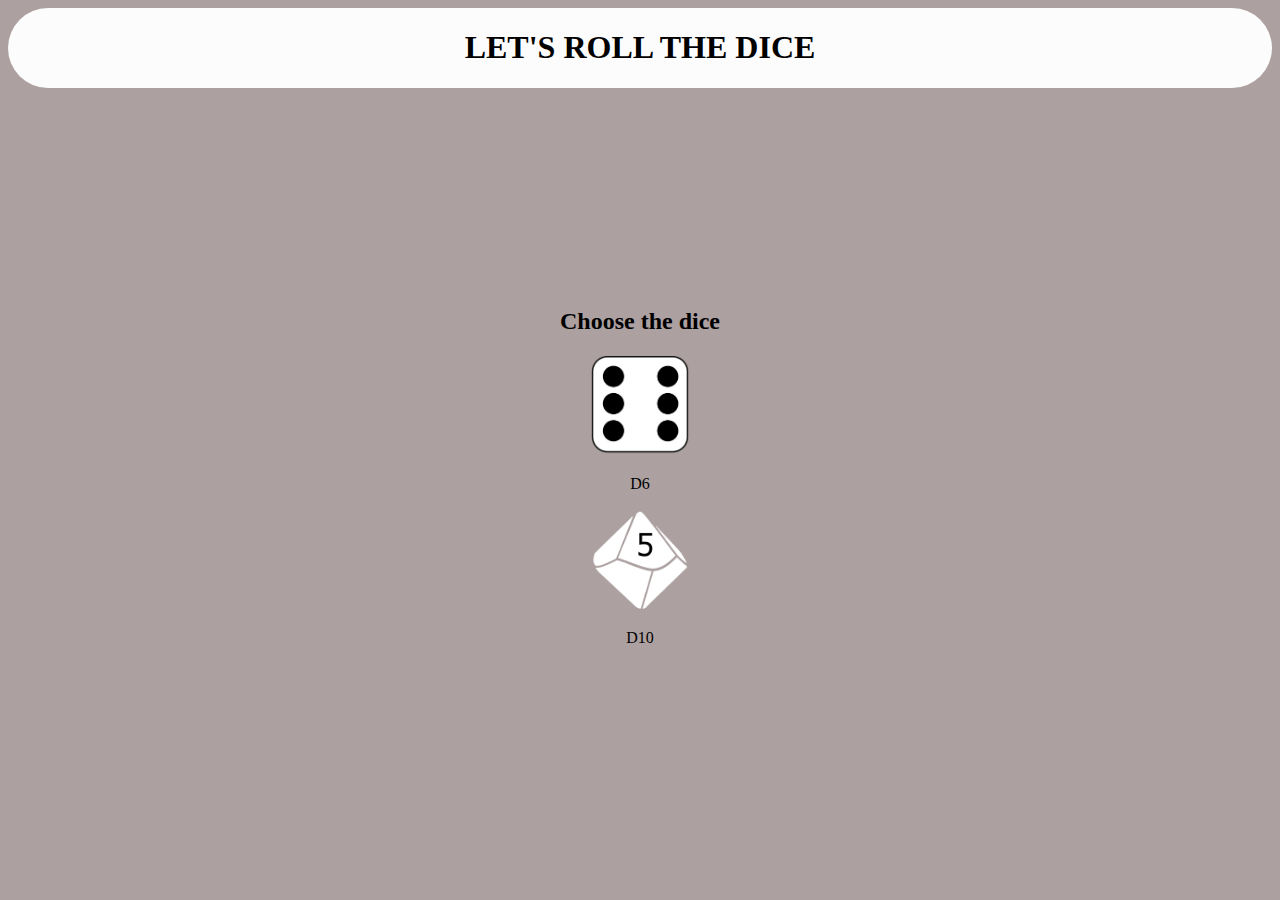
==== index.html @ 6f777ae7 "Initial commit" ====
<!DOCTYPE html>
<html lang="en">
<head>
    <meta charset="UTF-8">
    <meta http-equiv="X-UA-Compatible" content="IE=edge">
    <meta name="viewport" content="width=device-width, initial-scale=1.0">
    <title>Document</title>
    <link rel="stylesheet" href="styles.css">
</head>
<body>
    <div class="title">
        <h1>LET'S ROLL THE DICE</h1>
    </div>
    <div class="diceContent ">
        <h2>Choose the dice</h2>
        <div>
            <a href="/diceSix.html">
                <img alt="dice d6" src="images/d6_dice/d6_dice_6_430.png" width="100px" height="100px" >
            </a>
            <p>D6</p>
        </div>
        <div>        
            <img alt="dice d10" src="images/d10_dice/d10_dice_5_w.png" width="100px" height="100px" >
            <p>D10</p>
        </div>

    </div>
</body>
</html>
---- styles.css ----
body {
    background-color: #aca0a0;
   }

.title{
    display: flex;
    align-items: center;
    justify-content: center;
    background-color: #fcfcfc;   
    margin-bottom: 200px; 
    border-radius: 100px;
}

.diceContent {
    display: flex;
    align-items: center;
    justify-content: center;
    flex-direction: column;
    text-align: center;
}

img:hover {
    /* Start the shake animation and make the animation last for 0.5 seconds */
    animation: shake 0.5s;
  
  }
  
  @keyframes shake {

    100% { transform: translate(10px, -2px) rotate(-1deg); }
  }
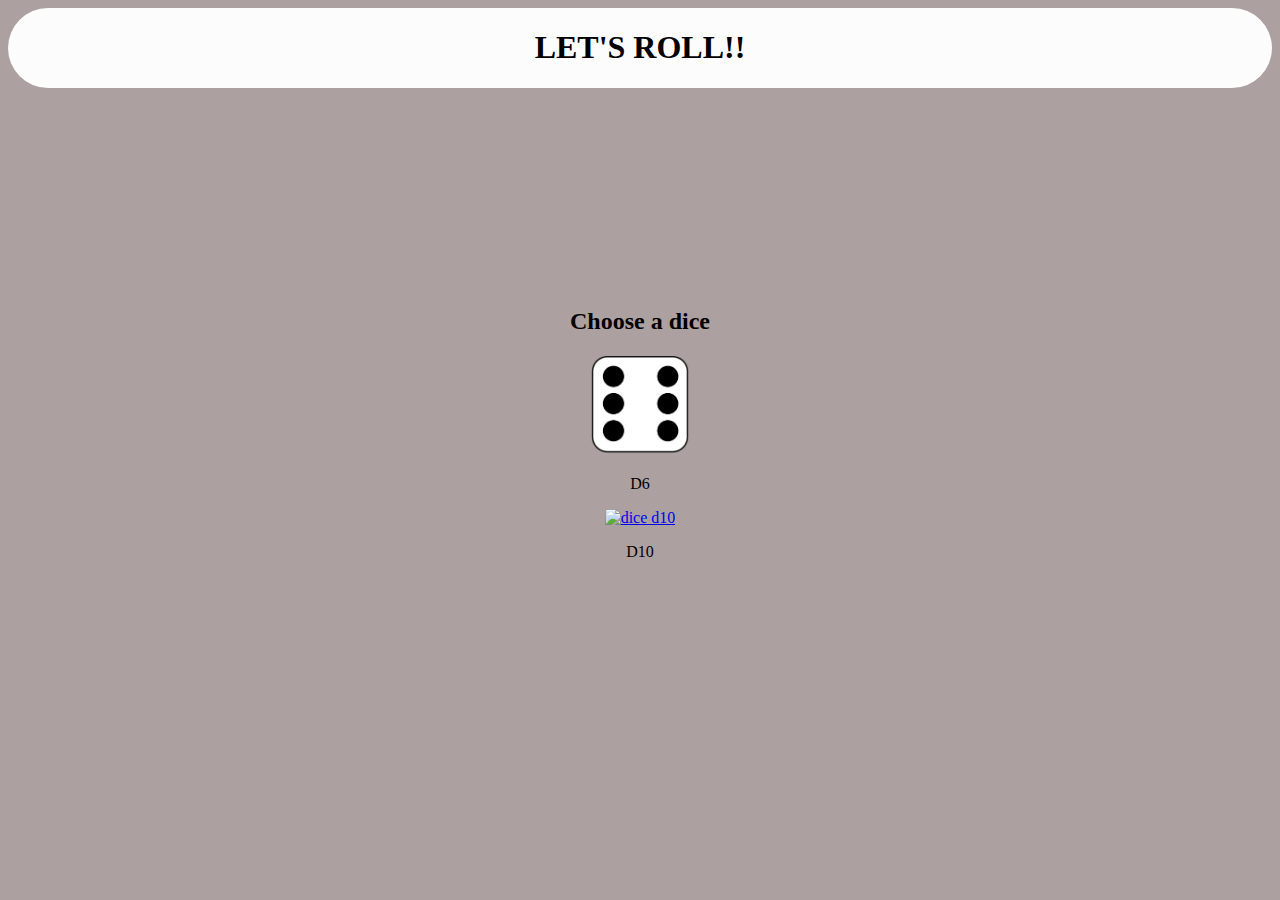
==== commit 55990471: "Update index.html" ====
--- a/index.html
+++ b/index.html
@@ -4,23 +4,25 @@
     <meta charset="UTF-8">
     <meta http-equiv="X-UA-Compatible" content="IE=edge">
     <meta name="viewport" content="width=device-width, initial-scale=1.0">
-    <title>Document</title>
+    <title>Dice Roll</title>
     <link rel="stylesheet" href="styles.css">
 </head>
 <body>
     <div class="title">
-        <h1>LET'S ROLL THE DICE</h1>
+        <h1>LET'S ROLL!!</h1>
     </div>
-    <div class="diceContent ">
-        <h2>Choose the dice</h2>
+    <div class="diceContent">
+        <h2>Choose a dice</h2>
         <div>
-            <a href="/diceSix.html">
+            <a href="./diceSix">
                 <img alt="dice d6" src="images/d6_dice/d6_dice_6_430.png" width="100px" height="100px" >
             </a>
             <p>D6</p>
         </div>
-        <div>        
-            <img alt="dice d10" src="images/d10_dice/d10_dice_5_w.png" width="100px" height="100px" >
+        <div>     
+            <a href="./index/diceTen">
+                <img alt="dice d10" src="images/d10_dice/d10_dice_9.png" width="100px" height="100px" >
+            </a>   
             <p>D10</p>
         </div>
 
